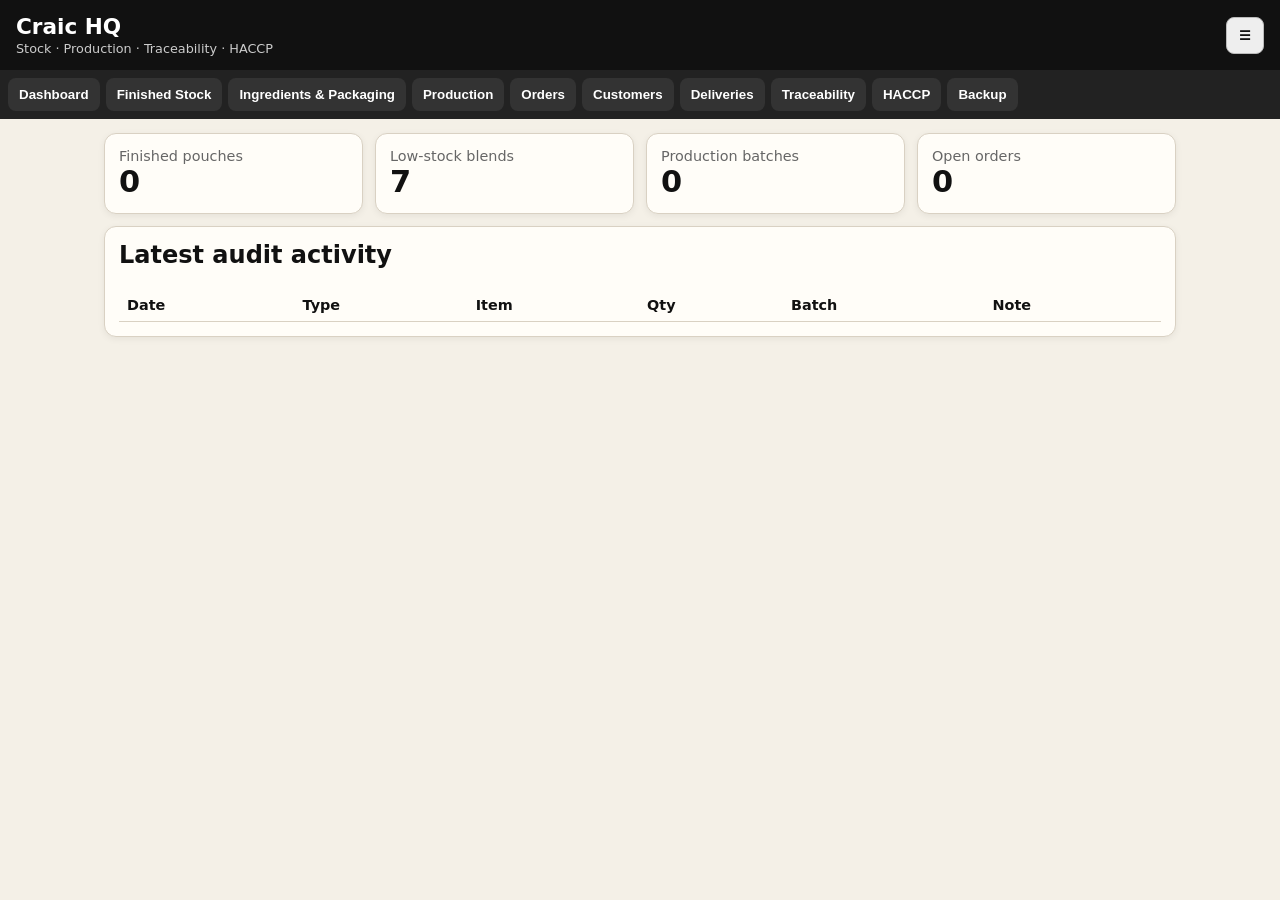
==== index.html @ 3ca463be "Add files via upload" ====
<!doctype html>
<html lang="en">
<head>
  <meta charset="utf-8" />
  <meta name="viewport" content="width=device-width,initial-scale=1,viewport-fit=cover" />
  <meta name="theme-color" content="#111111" />
  <title>Craic HQ</title>
  <link rel="manifest" href="manifest.webmanifest">
  <link rel="stylesheet" href="styles.css">
</head>
<body>
<header>
  <div>
    <h1>Craic HQ</h1>
    <p>Stock · Production · Traceability · HACCP</p>
  </div>
  <button id="menuBtn" class="secondary">☰</button>
</header>

<nav id="nav">
  <button data-view="dashboard">Dashboard</button>
  <button data-view="stock">Finished Stock</button>
  <button data-view="resources">Ingredients & Packaging</button>
  <button data-view="production">Production</button>
  <button data-view="orders">Orders</button>
  <button data-view="customers">Customers</button>
  <button data-view="deliveries">Deliveries</button>
  <button data-view="traceability">Traceability</button>
  <button data-view="haccp">HACCP</button>
  <button data-view="backup">Backup</button>
</nav>

<main id="app"></main>

<template id="cardTemplate">
  <section class="card"></section>
</template>

<script src="app.js"></script>
</body>
</html>
---- styles.css ----
:root{
  --bg:#f4f0e7;--card:#fffdf8;--ink:#111;--muted:#666;--line:#d9d1c3;
  --good:#e9f7ea;--warn:#fff3cc;--bad:#ffe4e4;
}
*{box-sizing:border-box}
body{margin:0;font-family:system-ui,-apple-system,Segoe UI,Roboto,sans-serif;background:var(--bg);color:var(--ink)}
header{position:sticky;top:0;z-index:5;background:#111;color:white;padding:14px 16px;display:flex;justify-content:space-between;align-items:center}
header h1{margin:0;font-size:1.35rem} header p{margin:2px 0 0;color:#ccc;font-size:.8rem}
nav{display:flex;gap:6px;padding:8px;overflow-x:auto;background:#222;position:sticky;top:70px;z-index:4}
nav button{white-space:nowrap;border:0;border-radius:8px;padding:9px 11px;background:#333;color:white}
main{max-width:1100px;margin:auto;padding:14px}
.grid{display:grid;grid-template-columns:repeat(auto-fit,minmax(220px,1fr));gap:12px}
.card{background:var(--card);border:1px solid var(--line);border-radius:12px;padding:14px;margin-bottom:12px;box-shadow:0 2px 7px #00000010}
h2,h3{margin-top:0}
.kpi{font-size:1.9rem;font-weight:800}
.muted{color:var(--muted);font-size:.9rem}
label{display:block;font-weight:700;margin-top:10px}
input,select,textarea{width:100%;padding:10px;border:1px solid #bbb;border-radius:8px;background:white}
textarea{min-height:70px}
button{cursor:pointer;border:0;border-radius:8px;padding:10px 12px;background:#111;color:white;font-weight:700}
button.secondary{background:#eee;color:#111;border:1px solid #bbb}
button.danger{background:#8f1111}
.row{display:grid;grid-template-columns:repeat(auto-fit,minmax(150px,1fr));gap:10px}
table{width:100%;border-collapse:collapse;font-size:.9rem}
th,td{text-align:left;padding:8px;border-bottom:1px solid var(--line);vertical-align:top}
.badge{display:inline-block;padding:3px 7px;border-radius:999px;font-size:.75rem;background:#eee}
.good{background:var(--good)} .warn{background:var(--warn)} .bad{background:var(--bad)}
.actions{display:flex;gap:8px;flex-wrap:wrap;margin-top:12px}
.notice{padding:10px;border-radius:8px;background:var(--warn);margin-bottom:12px}
pre{white-space:pre-wrap}
@media(max-width:700px){
  header p{display:none}
  nav{top:57px}
  table{font-size:.8rem}
}
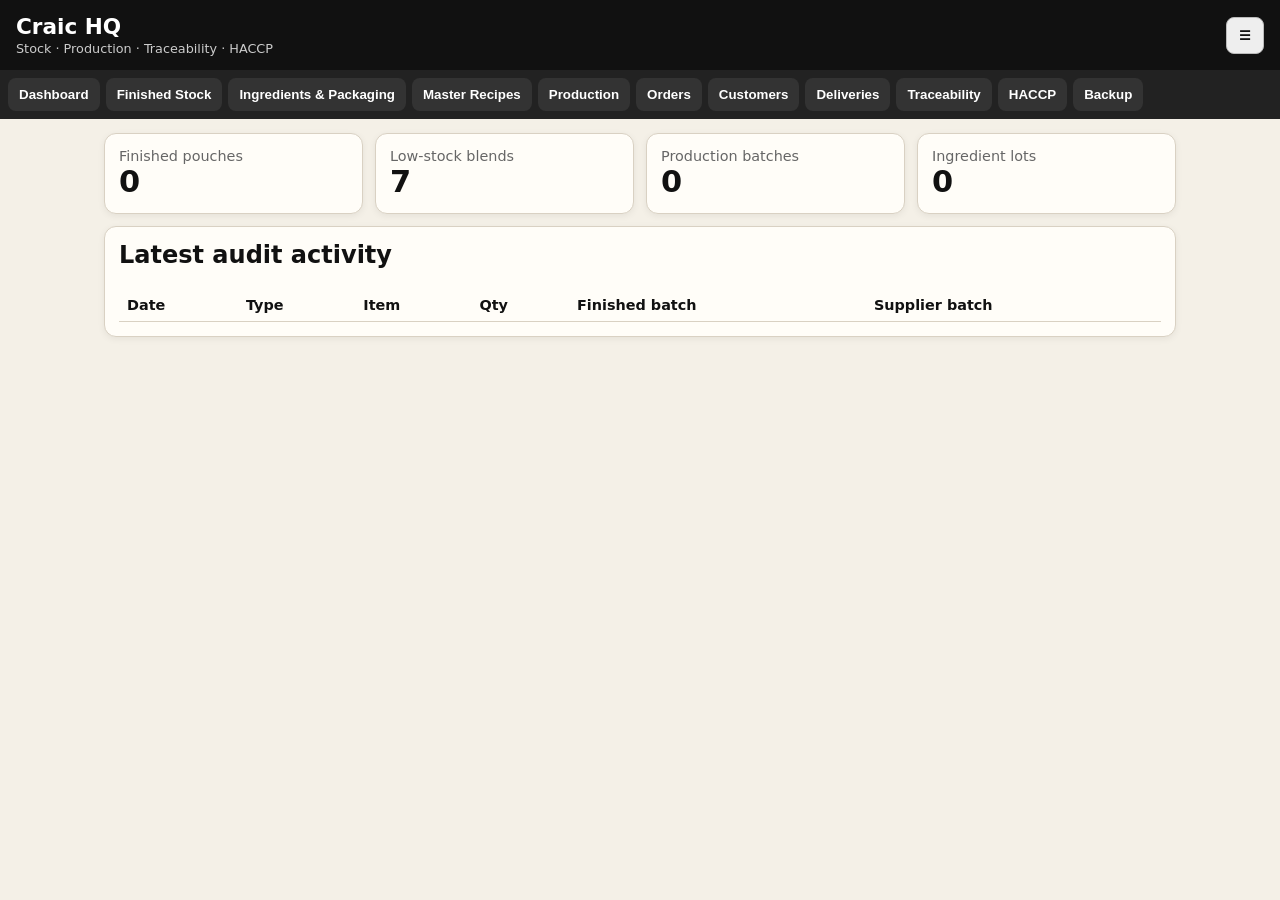
==== commit c392ac4d: "Add files via upload" ====
--- a/index.html
+++ b/index.html
@@ -21,6 +21,7 @@
   <button data-view="dashboard">Dashboard</button>
   <button data-view="stock">Finished Stock</button>
   <button data-view="resources">Ingredients & Packaging</button>
+  <button data-view="recipes">Master Recipes</button>
   <button data-view="production">Production</button>
   <button data-view="orders">Orders</button>
   <button data-view="customers">Customers</button>
@@ -31,11 +32,6 @@
 </nav>
 
 <main id="app"></main>
-
-<template id="cardTemplate">
-  <section class="card"></section>
-</template>
-
 <script src="app.js"></script>
 </body>
-</html>+</html>
--- a/styles.css
+++ b/styles.css
@@ -34,3 +34,8 @@
   nav{top:57px}
   table{font-size:.8rem}
 }
+
+.recipe-line,.batch-line{display:grid;grid-template-columns:2fr 1fr 1fr auto;gap:8px;align-items:end;margin:8px 0}
+.batch-choice{padding:10px;border:1px solid var(--line);border-radius:8px;margin:8px 0;background:#fff}
+.small{font-size:.8rem}
+@media(max-width:700px){.recipe-line,.batch-line{grid-template-columns:1fr}}
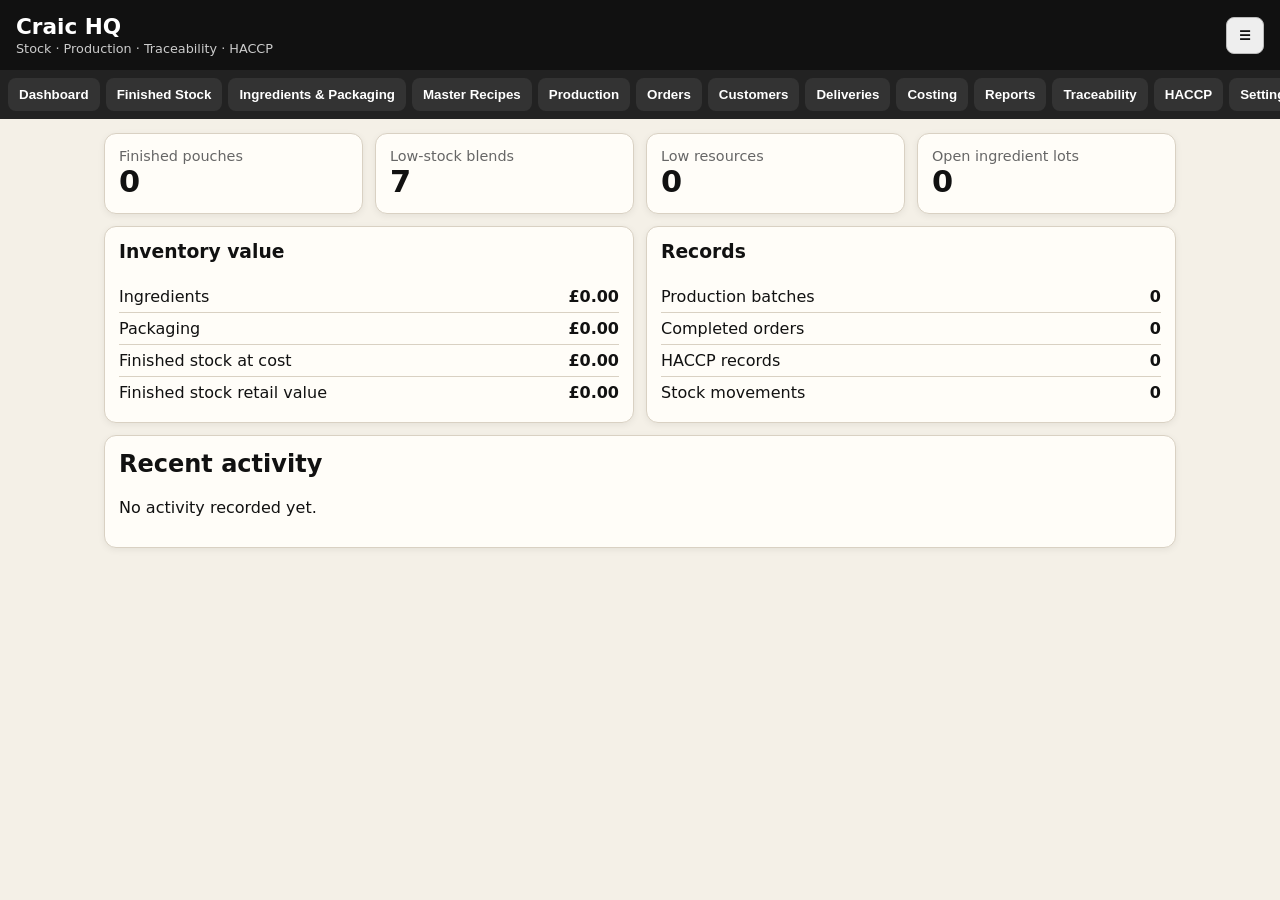
==== commit 70363d83: "Add files via upload" ====
--- a/index.html
+++ b/index.html
@@ -26,8 +26,11 @@
   <button data-view="orders">Orders</button>
   <button data-view="customers">Customers</button>
   <button data-view="deliveries">Deliveries</button>
+  <button data-view="costing">Costing</button>
+  <button data-view="reports">Reports</button>
   <button data-view="traceability">Traceability</button>
   <button data-view="haccp">HACCP</button>
+  <button data-view="settings">Settings</button>
   <button data-view="backup">Backup</button>
 </nav>
 
--- a/styles.css
+++ b/styles.css
@@ -39,3 +39,15 @@
 .batch-choice{padding:10px;border:1px solid var(--line);border-radius:8px;margin:8px 0;background:#fff}
 .small{font-size:.8rem}
 @media(max-width:700px){.recipe-line,.batch-line{grid-template-columns:1fr}}
+
+.summary-box{padding:12px;border:1px solid var(--line);border-radius:10px;background:#fff;margin:8px 0}
+.metric-row{display:flex;justify-content:space-between;gap:12px;padding:6px 0;border-bottom:1px solid var(--line)}
+.metric-row:last-child{border-bottom:0}
+.print-only{display:none}
+@media print{
+  header,nav,.no-print,button{display:none!important}
+  body{background:white}
+  main{max-width:none;padding:0}
+  .card{box-shadow:none;border:1px solid #bbb;break-inside:avoid}
+  .print-only{display:block}
+}
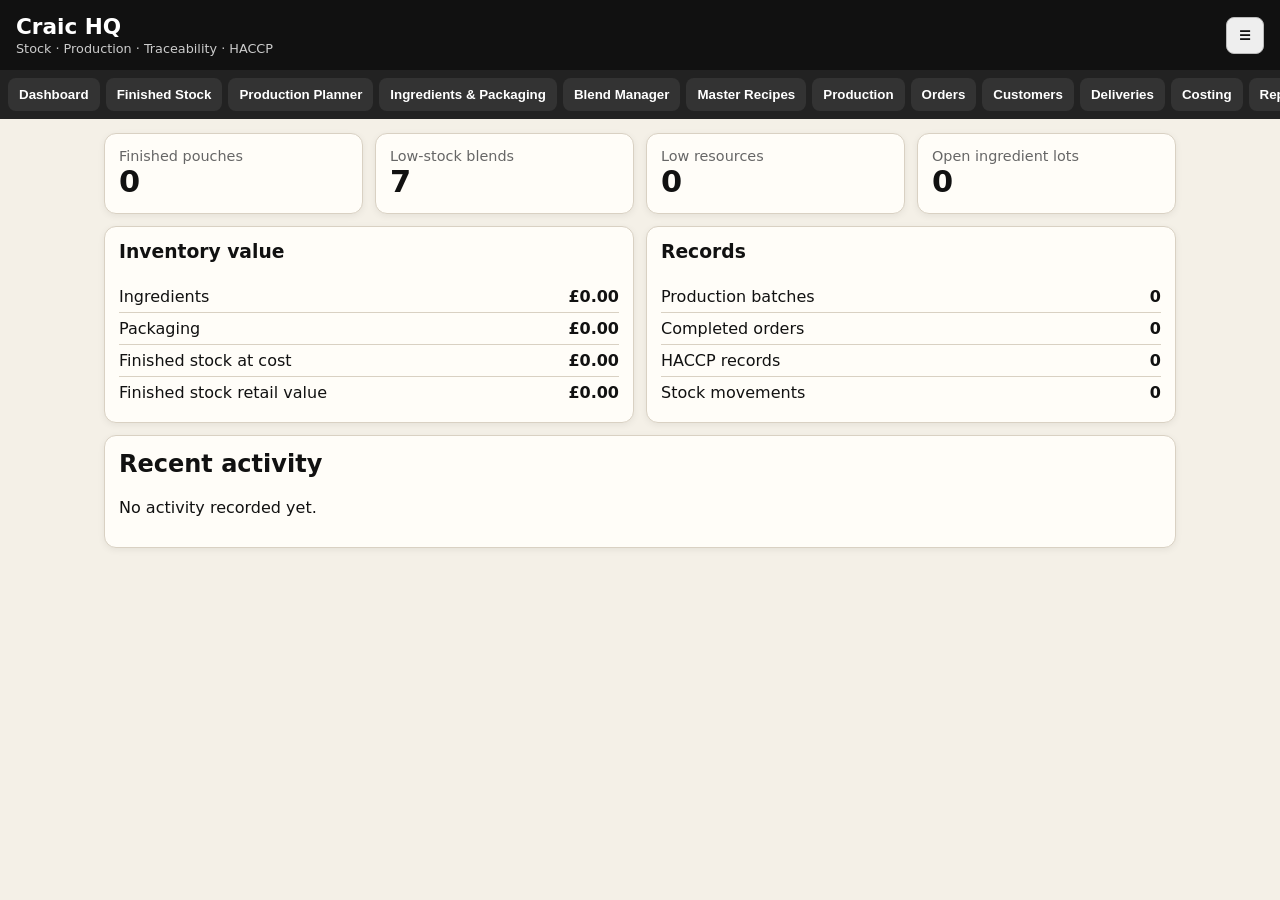
==== commit b0c34f81: "Add files via upload" ====
--- a/index.html
+++ b/index.html
@@ -20,7 +20,9 @@
 <nav id="nav">
   <button data-view="dashboard">Dashboard</button>
   <button data-view="stock">Finished Stock</button>
+  <button data-view="planner">Production Planner</button>
   <button data-view="resources">Ingredients & Packaging</button>
+  <button data-view="blends">Blend Manager</button>
   <button data-view="recipes">Master Recipes</button>
   <button data-view="production">Production</button>
   <button data-view="orders">Orders</button>
--- a/styles.css
+++ b/styles.css
@@ -51,3 +51,8 @@
   .card{box-shadow:none;border:1px solid #bbb;break-inside:avoid}
   .print-only{display:block}
 }
+
+.manager-actions{display:flex;gap:6px;flex-wrap:wrap}
+.archived{opacity:.55}
+.search-box{margin-bottom:12px}
+.plan-card{border-left:5px solid #111}
